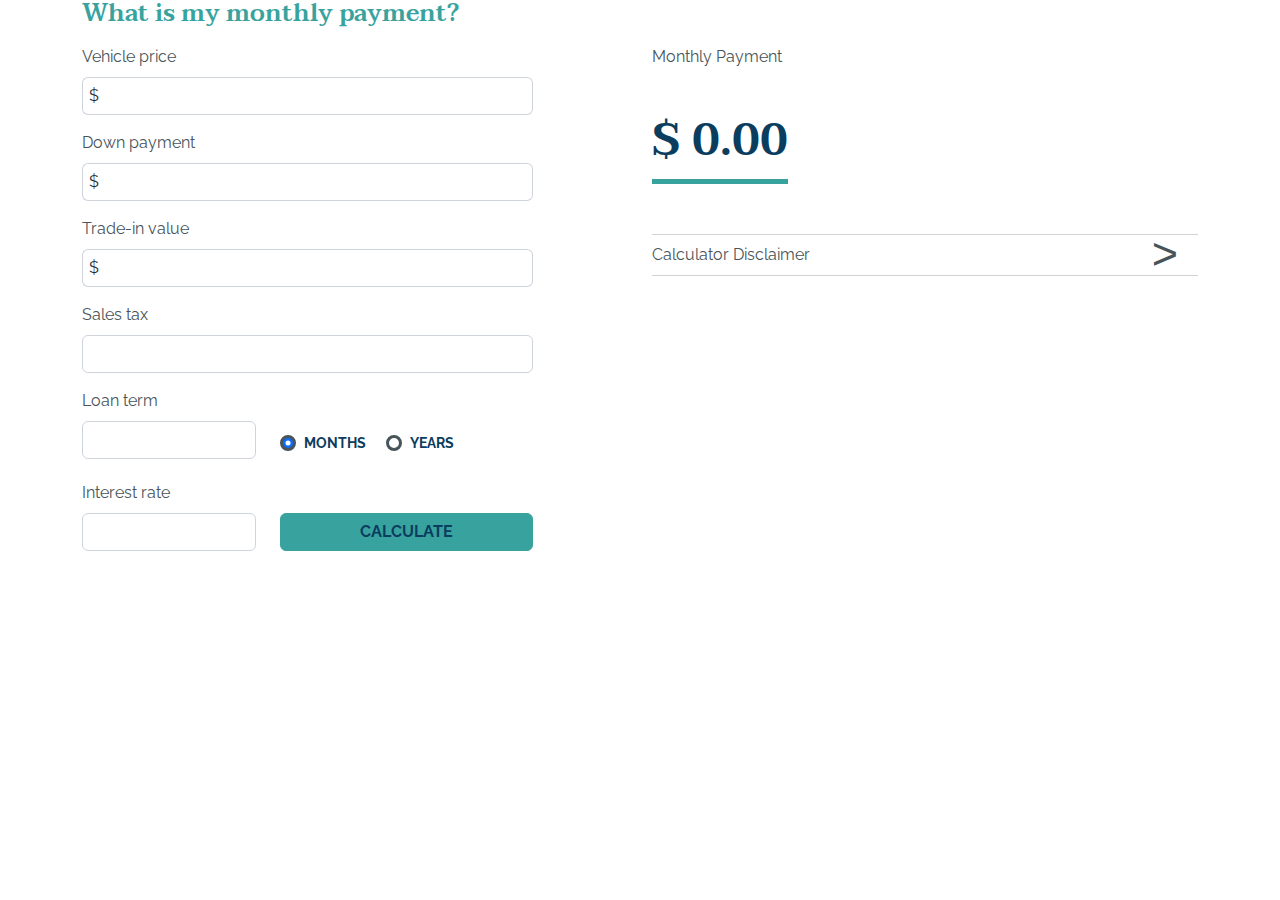
==== index.html @ 97af87e9 "Requested changes are applied" ====
<!doctype html>
<html lang="en">

<head>
    <meta charset="utf-8">
    <meta name="viewport" content="width=device-width, initial-scale=1">

    <title>Car Loan Calculator</title>

    <link rel="preconnect" href="https://fonts.googleapis.com">
    <link rel="preconnect" href="https://fonts.gstatic.com" crossorigin>
    <link href="https://fonts.googleapis.com/css2?family=Raleway:wght@300;400;700&display=swap" rel="stylesheet">
    <link href="https://fonts.googleapis.com/css2?family=Taviraj:wght@500;600&display=swap" rel="stylesheet">

    <link href="https://cdn.jsdelivr.net/npm/bootstrap@5.1.3/dist/css/bootstrap.min.css" rel="stylesheet" />
    <link href="/assets/css/car-loan-calculator.css" rel="stylesheet" />
</head>

<body>
    <div class="container">
        <div class="row" id="cal-car-loan">
            <div class="col-sm-12 mb-2">
                <h2>What is my monthly payment?</h2>
            </div>
            <div class="col-sm-5">
                <div class="row mb-3">
                    <div class="col-sm-12">
                        <label for="cal-vehicle-price" class="form-label">Vehicle price</label>
                        <div class="input-group">
                            <span class="input-group-text">$</span>
                            <input type="text" class="form-control form-prefix-dollar" id="cal-vehicle-price"
                                name="cal-vehicle-price" placeholder="" required />
                        </div>
                    </div>
                </div>
                <div class="row mb-3">
                    <div class="col-sm-12">
                        <label for="cal-down-payment" class="form-label">Down payment</label>
                        <div class="input-group">
                            <span class="input-group-text">$</span>
                            <input type="text" class="form-control" id="cal-down-payment" name="cal-down-payment"
                                placeholder="" required />
                        </div>
                    </div>
                </div>
                <div class="row mb-3">
                    <div class="col-sm-12">
                        <label for="cal-trade-in-value" class="form-label">Trade-in value</label>
                        <div class="input-group">
                            <span class="input-group-text">$</span>
                            <input type="text" class="form-control" id="cal-trade-in-value" name="cal-trade-in-value"
                                placeholder="" required />
                        </div>
                    </div>
                </div>
                <div class="row mb-3">
                    <div class="col-sm-12">
                        <label for="cal-sales-tax" class="form-label">Sales tax</label>
                        <input type="text" class="form-control" id="cal-sales-tax" name="cal-sales-tax" placeholder=""
                            required />
                    </div>
                </div>
                <div class="row mb-3">
                    <div class="col-md-5">
                        <label for="cal-loan-term-value" class="form-label">Loan term</label>
                        <legend class="visually-hidden">Loan term period</legend>
                        <input type="text" class="form-control" id="cal-loan-term-value" name="cal-loan-term-value"
                            placeholder="" required />
                    </div>
                    <div class="col-md-7">
                        <fieldset class="form-check-fieldset">
                            <div class="form-check form-check-inline">
                                <input class="form-check-input" type="radio" name="cal-loan-term-period"
                                    id="cal-loan-term-period-month" value="month" checked />
                                <label class="form-check-label" for="cal-loan-term-period-month">Months</label>
                            </div>
                            <div class="form-check form-check-inline">
                                <input class="form-check-input" type="radio" name="cal-loan-term-period"
                                    id="cal-loan-term-period-year" value="year" />
                                <label class="form-check-label" for="cal-loan-term-period-year">Years</label>
                            </div>
                        </fieldset>
                    </div>
                </div>
                <div class="row mb-3">
                    <div class="col-md-5">
                        <label for="cal-interest-rate" class="form-label">Interest rate</label>
                        <input class="form-control" type="text" name="cal-interest-rate" id="cal-interest-rate"
                            placeholder="" required />
                    </div>
                    <div class="col-md-7 d-grid">
                        <button class="btn btn-loan-calculate" id="cal-calculate-submit"
                            type="button">Calculate</button>
                    </div>
                </div>
            </div>
            <div class="col-sm-6  offset-sm-1">
                <div class="row">
                    <div class="col-sm-12">
                        <label class="form-label">Monthly Payment</label>
                        <div class="cal-monthly-payment">
                            <span id="cal-monthly-payment-sign">$&nbsp;</span><span
                                id="cal-monthly-payment-value">0.00</span>
                        </div>
                    </div>
                </div>
                <div class="row">
                    <div class="col-sm-12">
                        <div class="cal-disclaimer-accordion">
                            <div class="cal-accordion-heading" id="cal-accordion-heading">
                                Calculator Disclaimer
                            </div>
                            <div class="cal-accordion-body" id="cal-accordion-body">
                                <p>
                                    <span class="highlight-text">I borrowed this copy.</span> This loan calculator will
                                    help you determine the monthly payments on a loan. Simply enter the loan amount,
                                    term and interest rate in the fields below and click calculate. This calculator can
                                    be used for auto loan types.
                                </p>
                            </div>
                        </div>
                    </div>
                </div>
            </div>
        </div>
    </div>
    <script src="https://cdn.jsdelivr.net/npm/bootstrap@5.1.3/dist/js/bootstrap.bundle.min.js"></script>
    <script src="assets/js/car-loan-calculator.js"></script>
</body>

</html>
---- assets/css/car-loan-calculator.css ----
:root {
    --color--blue: #0B3D5E;
    --color--teal: #38A39E;
    --color--tan: #EAE7DC;
    --color--blue-lt: #CBD6DB;
    --color--teal-lt: #DBE8E2;
    --color--text: #48545A;
    --font--main: 'Raleway', sans-serif;
    --font--alt: 'Taviraj', serif;
    --text-size--s: .875rem; /* 14px */
    --text-size--m: 1rem; /* 16px */
    --text-size--l: 1.16625rem; /* 18.66px, for large text under WCAG when bold */
    --text-size--xl: 1.3125rem; /* 21px */
    --text-size--h1: 2.8125rem; /* 45px */
    --text-size--h2: 2.1875rem; /* 35px */
    --text-size--h3: 1.5rem; /* 24px */
    --transition--short: .25s;
    --transition--med: .6s;
    --transition--long: .75s;
}

#cal-car-loan {
    font-family: var(--font--main);
    font-weight: 400;
}

#cal-car-loan h2 {
    font-family: var(--font--alt);
    color: var(--color--teal);
    font-size: var(--text-size--h3);
    font-weight: 600;
}

#cal-car-loan input {
    font-family: var(--font--main);
    border: 3px solid var(--color--text);
    color: var(--color--blue);
    font-weight: 700;
}

#cal-car-loan .form-label {
    font-family: var(--font--main);
    color: var(--color--text);
    font-weight: 400;
}

#cal-car-loan .form-check-label {
    font-family: var(--font--main);
    color: var(--color--blue);
    text-transform: uppercase;
    font-size: var(--text-size--s);
    font-weight: 700;
}

#cal-car-loan .form-check-inline {
    margin-top: .625rem;
    margin-bottom: .625rem;
}

#cal-car-loan .input-group .input-group-text {
    padding: 0.375rem;
    background-color: #fff;
    border-top: 1px solid #ced4da;
    border-right: none;
    border-bottom: 1px solid #ced4da;
    border-left: 1px solid #ced4da;
}

#cal-car-loan .form-control {
    border-top: 1px solid #ced4da;
    border-right: 1px solid #ced4da;
    border-bottom: 1px solid #ced4da;
    border-left: 1px solid #ced4da;
}

#cal-car-loan .input-group .form-control {
    border-top: 1px solid #ced4da;
    border-right: 1px solid #ced4da;
    border-bottom: 1px solid #ced4da;
    border-left: none;
}

#cal-car-loan .form-check-fieldset {
    margin-top: 2rem;
}

#cal-car-loan .btn-loan-calculate {
    color: var(--color--blue);
    background-color: var(--color--teal);
    border-color: var(--color--teal);
    text-transform: uppercase;
    font-weight: 700;
    margin-top: 2rem;
}

#cal-car-loan .cal-monthly-payment {
    margin-top: 1.875rem;
    margin-bottom: 3.75rem;
    font-family: var(--font--alt);
    font-size: var(--text-size--h1);
    font-weight: 600;
    color: var(--color--blue);
}

#cal-car-loan .cal-monthly-payment #cal-monthly-payment-sign {
    border-bottom: 5px solid var(--color--teal);
}

#cal-car-loan .cal-monthly-payment #cal-monthly-payment-value {
    border-bottom: 5px solid var(--color--teal);
}

#cal-car-loan .cal-disclaimer-accordion {
    border-top: 1px solid #d3d3d3;
    border-bottom: 1px solid #d3d3d3;
    color: var(--color--text);
    position: relative;
}

#cal-car-loan .cal-disclaimer-accordion .cal-accordion-heading {
    padding: .5rem 0;
    cursor: pointer;
    display: block;
}

#cal-car-loan .cal-disclaimer-accordion .cal-accordion-heading::after {
    content: '\02C3';
    position: absolute;
    right: 20px;
    font-size: var(--text-size--h1);
    line-height: 0.5;
    font-weight: 300;
}

#cal-car-loan .cal-disclaimer-accordion .cal-accordion-heading.active::after {
    content: '\02C5';
}

#cal-car-loan .cal-disclaimer-accordion .cal-accordion-body {
    padding: 0;
    max-height: 0;
    overflow: hidden;
    transition: max-height 0.2s ease-out;
}

#cal-car-loan .cal-disclaimer-accordion p {
    margin: 0;
}

#cal-car-loan .highlight-text {
    color: #ff1493;
}

@media (max-width: 576px) {
    #cal-car-loan .btn-loan-calculate {
        margin-top: 0.5rem;
    }
    
    #cal-car-loan .form-check-fieldset {
        margin-top: 0.5rem;
    }
}
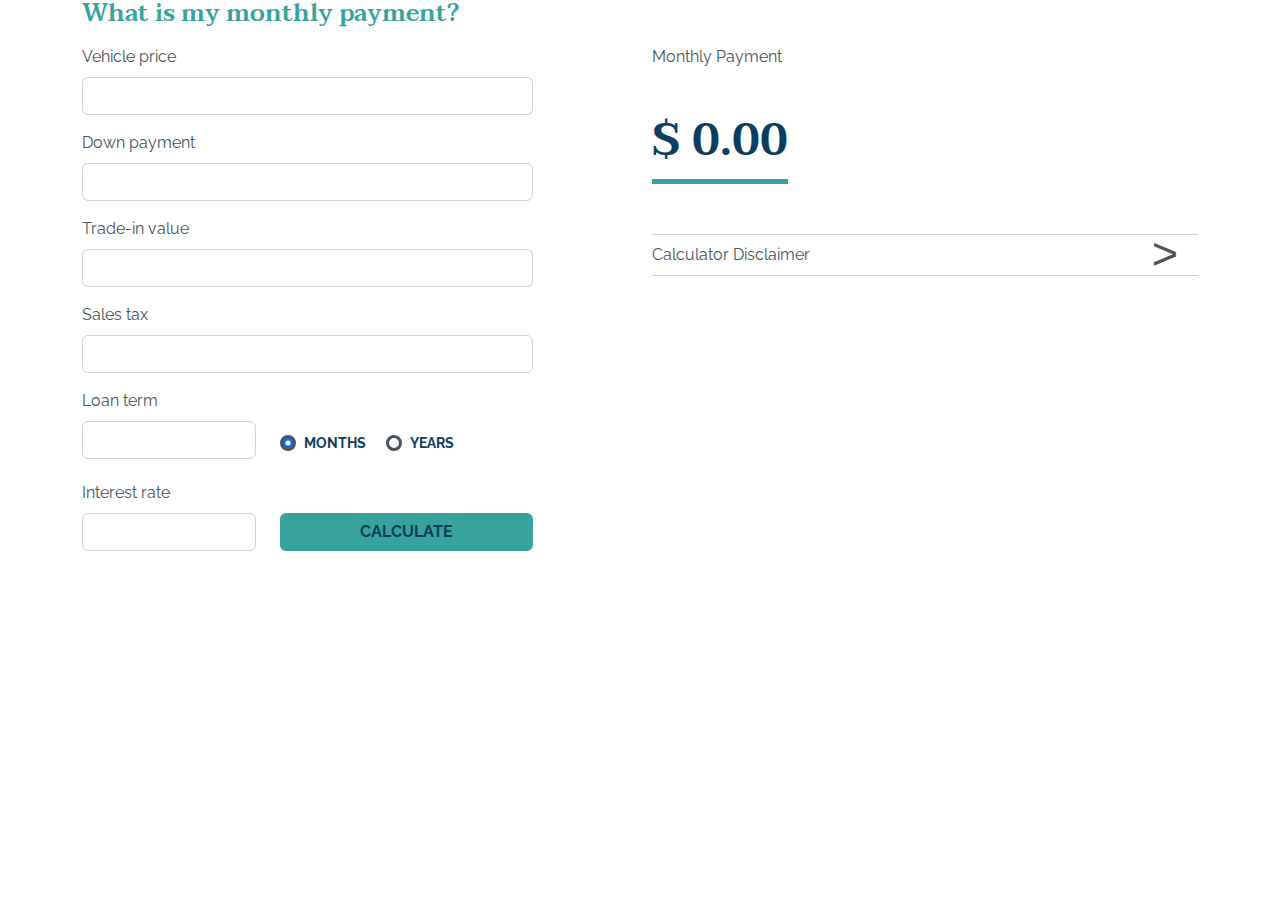
==== commit 18be1866: "Small Fixes to calculator functionality" ====
--- a/index.html
+++ b/index.html
@@ -27,9 +27,9 @@
                     <div class="col-sm-12">
                         <label for="cal-vehicle-price" class="form-label">Vehicle price</label>
                         <div class="input-group">
-                            <span class="input-group-text">$</span>
+                            <span class="input-group-text" id="prefix-vehicle-price">&nbsp;</span>
                             <input type="text" class="form-control form-prefix-dollar" id="cal-vehicle-price"
-                                name="cal-vehicle-price" placeholder="" required />
+                                name="cal-vehicle-price" placeholder="" required data-prefix="prefix-vehicle-price" />
                         </div>
                     </div>
                 </div>
@@ -37,9 +37,9 @@
                     <div class="col-sm-12">
                         <label for="cal-down-payment" class="form-label">Down payment</label>
                         <div class="input-group">
-                            <span class="input-group-text">$</span>
+                            <span class="input-group-text" id="prefix-down-payment">&nbsp;</span>
                             <input type="text" class="form-control" id="cal-down-payment" name="cal-down-payment"
-                                placeholder="" required />
+                                placeholder="" required data-prefix="prefix-down-payment" />
                         </div>
                     </div>
                 </div>
@@ -47,9 +47,9 @@
                     <div class="col-sm-12">
                         <label for="cal-trade-in-value" class="form-label">Trade-in value</label>
                         <div class="input-group">
-                            <span class="input-group-text">$</span>
+                            <span class="input-group-text" id="prefix-trade-in-value">&nbsp;</span>
                             <input type="text" class="form-control" id="cal-trade-in-value" name="cal-trade-in-value"
-                                placeholder="" required />
+                                placeholder="" required data-prefix="prefix-trade-in-value" />
                         </div>
                     </div>
                 </div>
@@ -69,6 +69,7 @@
                     </div>
                     <div class="col-md-7">
                         <fieldset class="form-check-fieldset">
+                            <legend class="visually-hidden">Loan term period</legend>
                             <div class="form-check form-check-inline">
                                 <input class="form-check-input" type="radio" name="cal-loan-term-period"
                                     id="cal-loan-term-period-month" value="month" checked />
@@ -125,6 +126,7 @@
         </div>
     </div>
     <script src="https://cdn.jsdelivr.net/npm/bootstrap@5.1.3/dist/js/bootstrap.bundle.min.js"></script>
+    <script src="assets/js/calculator-utilities.js"></script>
     <script src="assets/js/car-loan-calculator.js"></script>
 </body>
 
--- a/assets/css/car-loan-calculator.css
+++ b/assets/css/car-loan-calculator.css
@@ -1,3 +1,4 @@
+
 :root {
     --color--blue: #0B3D5E;
     --color--teal: #38A39E;
@@ -64,6 +65,7 @@
     border-right: none;
     border-bottom: 1px solid #ced4da;
     border-left: 1px solid #ced4da;
+    width: 25px;
 }
 
 #cal-car-loan .form-control {
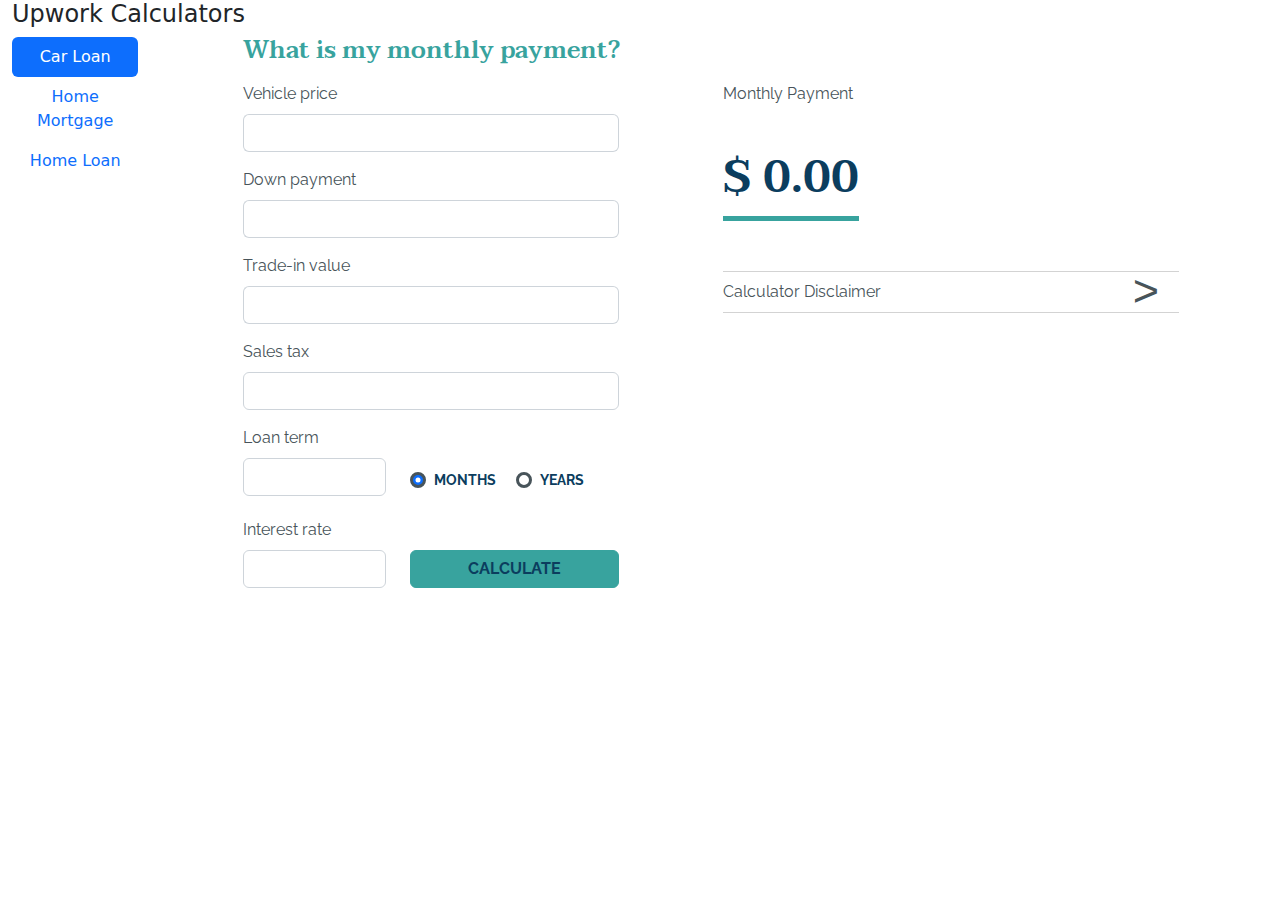
==== commit a8621f8f: "Created a Index Page for multiple calculator" ====
--- a/index.html
+++ b/index.html
@@ -5,7 +5,7 @@
     <meta charset="utf-8">
     <meta name="viewport" content="width=device-width, initial-scale=1">
 
-    <title>Car Loan Calculator</title>
+    <title>Upwork Calculator</title>
 
     <link rel="preconnect" href="https://fonts.googleapis.com">
     <link rel="preconnect" href="https://fonts.gstatic.com" crossorigin>
@@ -13,121 +13,37 @@
     <link href="https://fonts.googleapis.com/css2?family=Taviraj:wght@500;600&display=swap" rel="stylesheet">
 
     <link href="https://cdn.jsdelivr.net/npm/bootstrap@5.1.3/dist/css/bootstrap.min.css" rel="stylesheet" />
-    <link href="/assets/css/car-loan-calculator.css" rel="stylesheet" />
 </head>
 
 <body>
-    <div class="container">
-        <div class="row" id="cal-car-loan">
-            <div class="col-sm-12 mb-2">
-                <h2>What is my monthly payment?</h2>
+    <div class="container-fluid">
+        <h4>Upwork Calculators</h4>
+        <div class="d-flex align-items-start">
+            <div class="nav flex-column nav-pills me-3" id="v-pills-tab" role="tablist" aria-orientation="vertical">
+                <button class="nav-link active" id="calc-tab-car-loan" data-bs-toggle="pill"
+                    data-bs-target="#calc-content-car-loan" type="button" role="tab" aria-controls="calc-content-car-loan"
+                    aria-selected="true">Car Loan</button>
+                <button class="nav-link" id="calc-tab-home-mortgage" data-bs-toggle="pill"
+                    data-bs-target="#calc-content-home-mortgage" type="button" role="tab" aria-controls="calc-content-home-mortgage"
+                    aria-selected="false">Home Mortgage</button>
+                <button class="nav-link" id="calc-tab-home-loan" data-bs-toggle="pill"
+                    data-bs-target="#calc-content-home-loan" type="button" role="tab" aria-controls="calc-content-home-loan"
+                    aria-selected="false">Home Loan</button>
             </div>
-            <div class="col-sm-5">
-                <div class="row mb-3">
-                    <div class="col-sm-12">
-                        <label for="cal-vehicle-price" class="form-label">Vehicle price</label>
-                        <div class="input-group">
-                            <span class="input-group-text" id="prefix-vehicle-price">&nbsp;</span>
-                            <input type="text" class="form-control form-prefix-dollar" id="cal-vehicle-price"
-                                name="cal-vehicle-price" placeholder="" required data-prefix="prefix-vehicle-price" />
-                        </div>
-                    </div>
+            <div class="tab-content" id="v-pills-tabContent">
+                <div class="tab-pane fade active show" id="calc-content-car-loan" role="tabpanel" aria-labelledby="calc-tab-car-loan" style="width: 87vw; height: 90vh;">
+                    <iframe src="car-loan.html" style="width: 100%; height:100%;"></iframe>
                 </div>
-                <div class="row mb-3">
-                    <div class="col-sm-12">
-                        <label for="cal-down-payment" class="form-label">Down payment</label>
-                        <div class="input-group">
-                            <span class="input-group-text" id="prefix-down-payment">&nbsp;</span>
-                            <input type="text" class="form-control" id="cal-down-payment" name="cal-down-payment"
-                                placeholder="" required data-prefix="prefix-down-payment" />
-                        </div>
-                    </div>
+                <div class="tab-pane fade" id="calc-content-home-mortgage" role="tabpanel" aria-labelledby="calc-tab-home-mortgage" style="width: 87vw; height: 90vh;">
+                    <iframe src="home-mortgage.html" style="width: 100%; height:100%;"></iframe>
                 </div>
-                <div class="row mb-3">
-                    <div class="col-sm-12">
-                        <label for="cal-trade-in-value" class="form-label">Trade-in value</label>
-                        <div class="input-group">
-                            <span class="input-group-text" id="prefix-trade-in-value">&nbsp;</span>
-                            <input type="text" class="form-control" id="cal-trade-in-value" name="cal-trade-in-value"
-                                placeholder="" required data-prefix="prefix-trade-in-value" />
-                        </div>
-                    </div>
-                </div>
-                <div class="row mb-3">
-                    <div class="col-sm-12">
-                        <label for="cal-sales-tax" class="form-label">Sales tax</label>
-                        <input type="text" class="form-control" id="cal-sales-tax" name="cal-sales-tax" placeholder=""
-                            required />
-                    </div>
-                </div>
-                <div class="row mb-3">
-                    <div class="col-md-5">
-                        <label for="cal-loan-term-value" class="form-label">Loan term</label>
-                        <legend class="visually-hidden">Loan term period</legend>
-                        <input type="text" class="form-control" id="cal-loan-term-value" name="cal-loan-term-value"
-                            placeholder="" required />
-                    </div>
-                    <div class="col-md-7">
-                        <fieldset class="form-check-fieldset">
-                            <legend class="visually-hidden">Loan term period</legend>
-                            <div class="form-check form-check-inline">
-                                <input class="form-check-input" type="radio" name="cal-loan-term-period"
-                                    id="cal-loan-term-period-month" value="month" checked />
-                                <label class="form-check-label" for="cal-loan-term-period-month">Months</label>
-                            </div>
-                            <div class="form-check form-check-inline">
-                                <input class="form-check-input" type="radio" name="cal-loan-term-period"
-                                    id="cal-loan-term-period-year" value="year" />
-                                <label class="form-check-label" for="cal-loan-term-period-year">Years</label>
-                            </div>
-                        </fieldset>
-                    </div>
-                </div>
-                <div class="row mb-3">
-                    <div class="col-md-5">
-                        <label for="cal-interest-rate" class="form-label">Interest rate</label>
-                        <input class="form-control" type="text" name="cal-interest-rate" id="cal-interest-rate"
-                            placeholder="" required />
-                    </div>
-                    <div class="col-md-7 d-grid">
-                        <button class="btn btn-loan-calculate" id="cal-calculate-submit"
-                            type="button">Calculate</button>
-                    </div>
-                </div>
-            </div>
-            <div class="col-sm-6  offset-sm-1">
-                <div class="row">
-                    <div class="col-sm-12">
-                        <label class="form-label">Monthly Payment</label>
-                        <div class="cal-monthly-payment">
-                            <span id="cal-monthly-payment-sign">$&nbsp;</span><span
-                                id="cal-monthly-payment-value">0.00</span>
-                        </div>
-                    </div>
-                </div>
-                <div class="row">
-                    <div class="col-sm-12">
-                        <div class="cal-disclaimer-accordion">
-                            <div class="cal-accordion-heading" id="cal-accordion-heading">
-                                Calculator Disclaimer
-                            </div>
-                            <div class="cal-accordion-body" id="cal-accordion-body">
-                                <p>
-                                    <span class="highlight-text">I borrowed this copy.</span> This loan calculator will
-                                    help you determine the monthly payments on a loan. Simply enter the loan amount,
-                                    term and interest rate in the fields below and click calculate. This calculator can
-                                    be used for auto loan types.
-                                </p>
-                            </div>
-                        </div>
-                    </div>
+                <div class="tab-pane fade" id="calc-content-home-loan" role="tabpanel" aria-labelledby="calc-tab-home-loan" style="width: 87vw; height: 90vh;">
+                    <iframe src="home-loan.html" style="width: 100%; height:100%;"></iframe>
                 </div>
             </div>
         </div>
     </div>
     <script src="https://cdn.jsdelivr.net/npm/bootstrap@5.1.3/dist/js/bootstrap.bundle.min.js"></script>
-    <script src="assets/js/calculator-utilities.js"></script>
-    <script src="assets/js/car-loan-calculator.js"></script>
 </body>
 
 </html>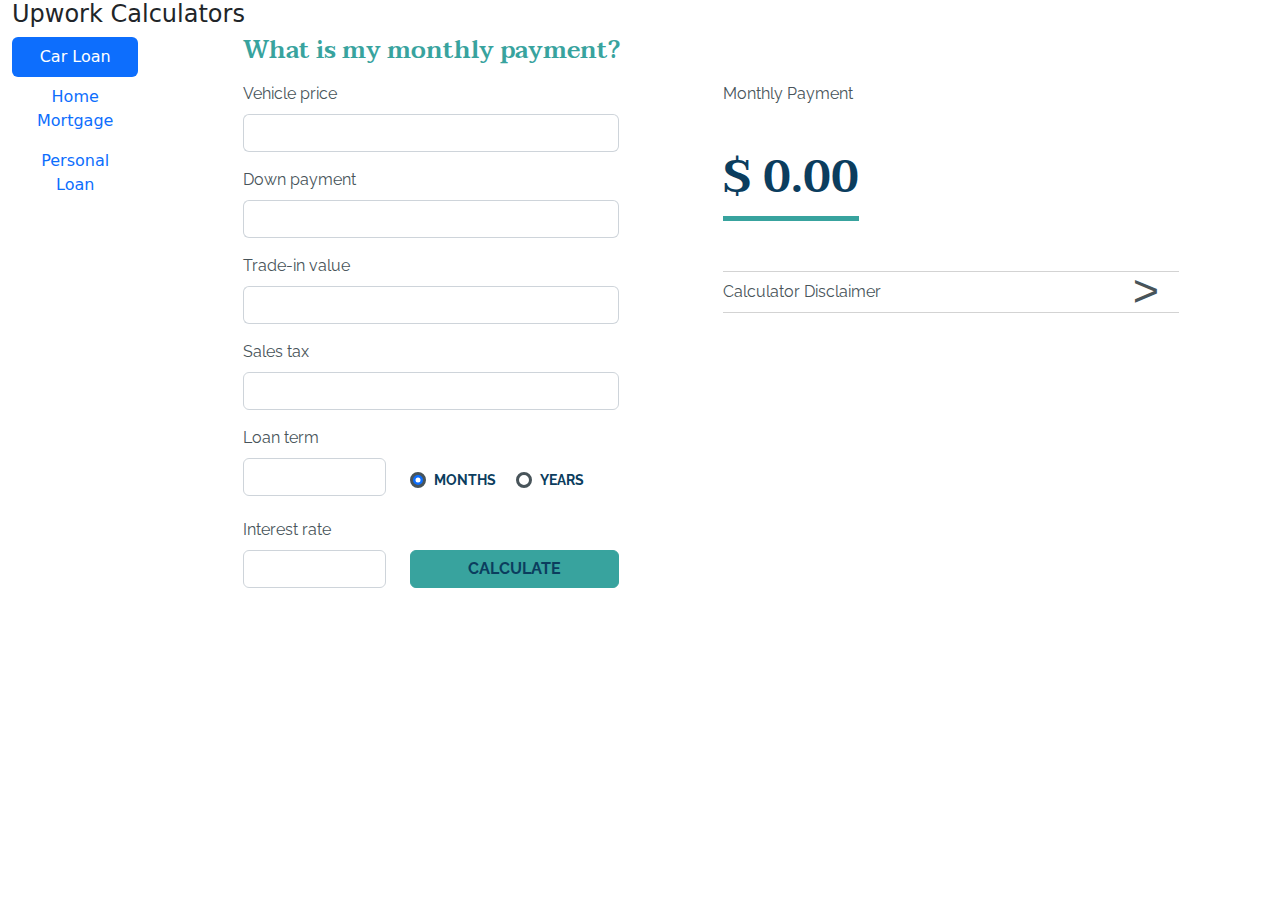
==== commit d8f24e0f: "Third Calculator" ====
--- a/index.html
+++ b/index.html
@@ -26,9 +26,9 @@
                 <button class="nav-link" id="calc-tab-home-mortgage" data-bs-toggle="pill"
                     data-bs-target="#calc-content-home-mortgage" type="button" role="tab" aria-controls="calc-content-home-mortgage"
                     aria-selected="false">Home Mortgage</button>
-                <button class="nav-link" id="calc-tab-home-loan" data-bs-toggle="pill"
-                    data-bs-target="#calc-content-home-loan" type="button" role="tab" aria-controls="calc-content-home-loan"
-                    aria-selected="false">Home Loan</button>
+                <button class="nav-link" id="calc-tab-personal-loan" data-bs-toggle="pill"
+                    data-bs-target="#calc-content-personal-loan" type="button" role="tab" aria-controls="calc-content-personal-loan"
+                    aria-selected="false">Personal Loan</button>
             </div>
             <div class="tab-content" id="v-pills-tabContent">
                 <div class="tab-pane fade active show" id="calc-content-car-loan" role="tabpanel" aria-labelledby="calc-tab-car-loan" style="width: 87vw; height: 90vh;">
@@ -37,8 +37,8 @@
                 <div class="tab-pane fade" id="calc-content-home-mortgage" role="tabpanel" aria-labelledby="calc-tab-home-mortgage" style="width: 87vw; height: 90vh;">
                     <iframe src="home-mortgage.html" style="width: 100%; height:100%;"></iframe>
                 </div>
-                <div class="tab-pane fade" id="calc-content-home-loan" role="tabpanel" aria-labelledby="calc-tab-home-loan" style="width: 87vw; height: 90vh;">
-                    <iframe src="home-loan.html" style="width: 100%; height:100%;"></iframe>
+                <div class="tab-pane fade" id="calc-content-personal-loan" role="tabpanel" aria-labelledby="calc-tab-personal-loan" style="width: 87vw; height: 90vh;">
+                    <iframe src="personal-loan.html" style="width: 100%; height:100%;"></iframe>
                 </div>
             </div>
         </div>
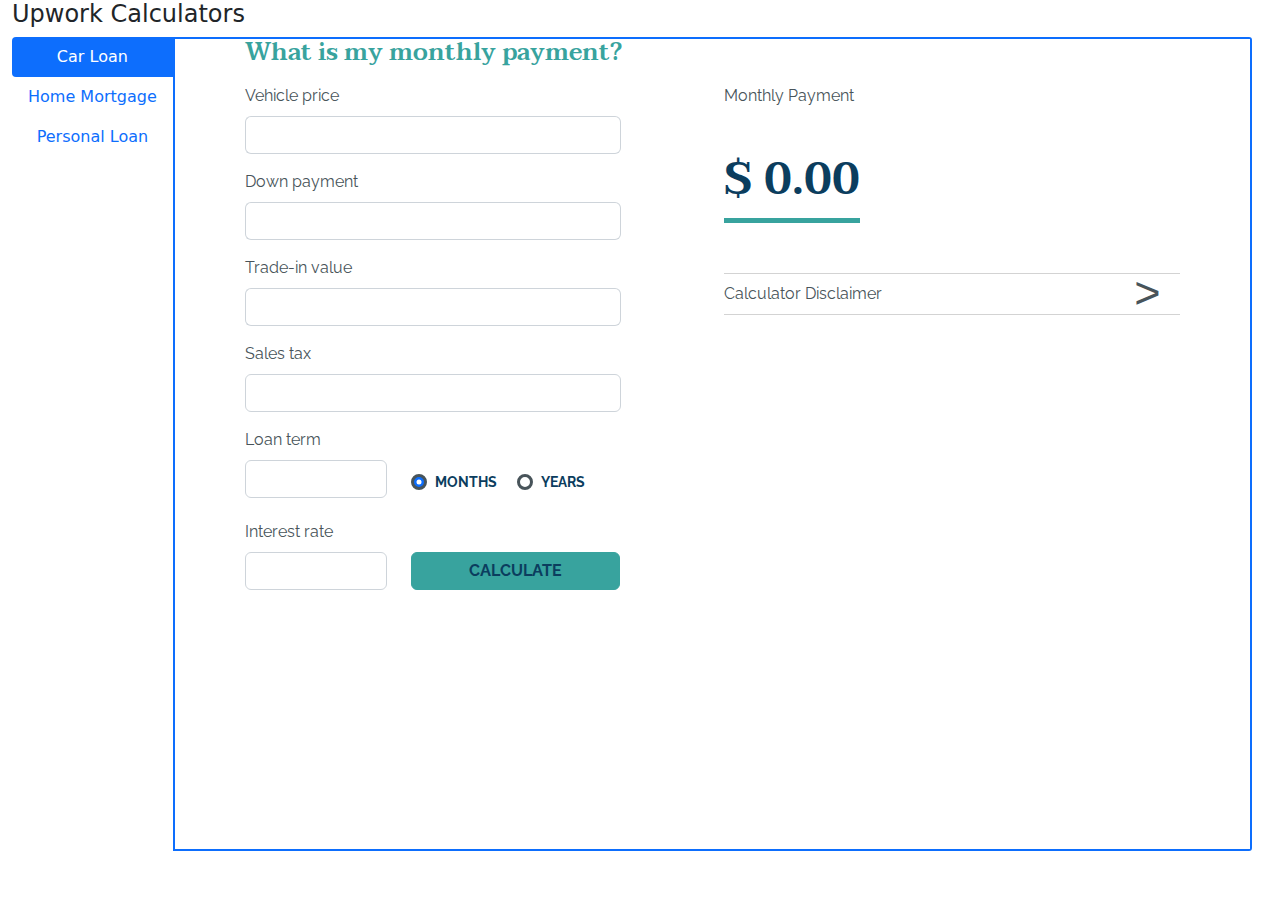
==== commit cb98fade: "Small cosmetic change" ====
--- a/index.html
+++ b/index.html
@@ -19,25 +19,25 @@
     <div class="container-fluid">
         <h4>Upwork Calculators</h4>
         <div class="d-flex align-items-start">
-            <div class="nav flex-column nav-pills me-3" id="v-pills-tab" role="tablist" aria-orientation="vertical">
+            <div class="nav flex-column nav-pills" id="v-pills-tab" role="tablist" aria-orientation="vertical">
                 <button class="nav-link active" id="calc-tab-car-loan" data-bs-toggle="pill"
                     data-bs-target="#calc-content-car-loan" type="button" role="tab" aria-controls="calc-content-car-loan"
-                    aria-selected="true">Car Loan</button>
+                    aria-selected="true" style="border-radius: 0.25rem 0rem 0rem 0.25rem;">Car Loan</button>
                 <button class="nav-link" id="calc-tab-home-mortgage" data-bs-toggle="pill"
                     data-bs-target="#calc-content-home-mortgage" type="button" role="tab" aria-controls="calc-content-home-mortgage"
-                    aria-selected="false">Home Mortgage</button>
+                    aria-selected="false" style="border-radius: 0.25rem 0rem 0rem 0.25rem;">Home Mortgage</button>
                 <button class="nav-link" id="calc-tab-personal-loan" data-bs-toggle="pill"
                     data-bs-target="#calc-content-personal-loan" type="button" role="tab" aria-controls="calc-content-personal-loan"
-                    aria-selected="false">Personal Loan</button>
+                    aria-selected="false" style="border-radius: 0.25rem 0rem 0rem 0.25rem;">Personal Loan</button>
             </div>
-            <div class="tab-content" id="v-pills-tabContent">
-                <div class="tab-pane fade active show" id="calc-content-car-loan" role="tabpanel" aria-labelledby="calc-tab-car-loan" style="width: 87vw; height: 90vh;">
+            <div class="tab-content" id="v-pills-tabContent" style="border: 2px solid #0d6efd; border-radius: 0px 3px 3px 0px;">
+                <div class="tab-pane fade active show" id="calc-content-car-loan" role="tabpanel" aria-labelledby="calc-tab-car-loan" style="width: 84vw; height: 90vh;">
                     <iframe src="car-loan.html" style="width: 100%; height:100%;"></iframe>
                 </div>
-                <div class="tab-pane fade" id="calc-content-home-mortgage" role="tabpanel" aria-labelledby="calc-tab-home-mortgage" style="width: 87vw; height: 90vh;">
+                <div class="tab-pane fade" id="calc-content-home-mortgage" role="tabpanel" aria-labelledby="calc-tab-home-mortgage" style="width: 84vw; height: 90vh;">
                     <iframe src="home-mortgage.html" style="width: 100%; height:100%;"></iframe>
                 </div>
-                <div class="tab-pane fade" id="calc-content-personal-loan" role="tabpanel" aria-labelledby="calc-tab-personal-loan" style="width: 87vw; height: 90vh;">
+                <div class="tab-pane fade" id="calc-content-personal-loan" role="tabpanel" aria-labelledby="calc-tab-personal-loan" style="width: 84vw; height: 90vh;">
                     <iframe src="personal-loan.html" style="width: 100%; height:100%;"></iframe>
                 </div>
             </div>
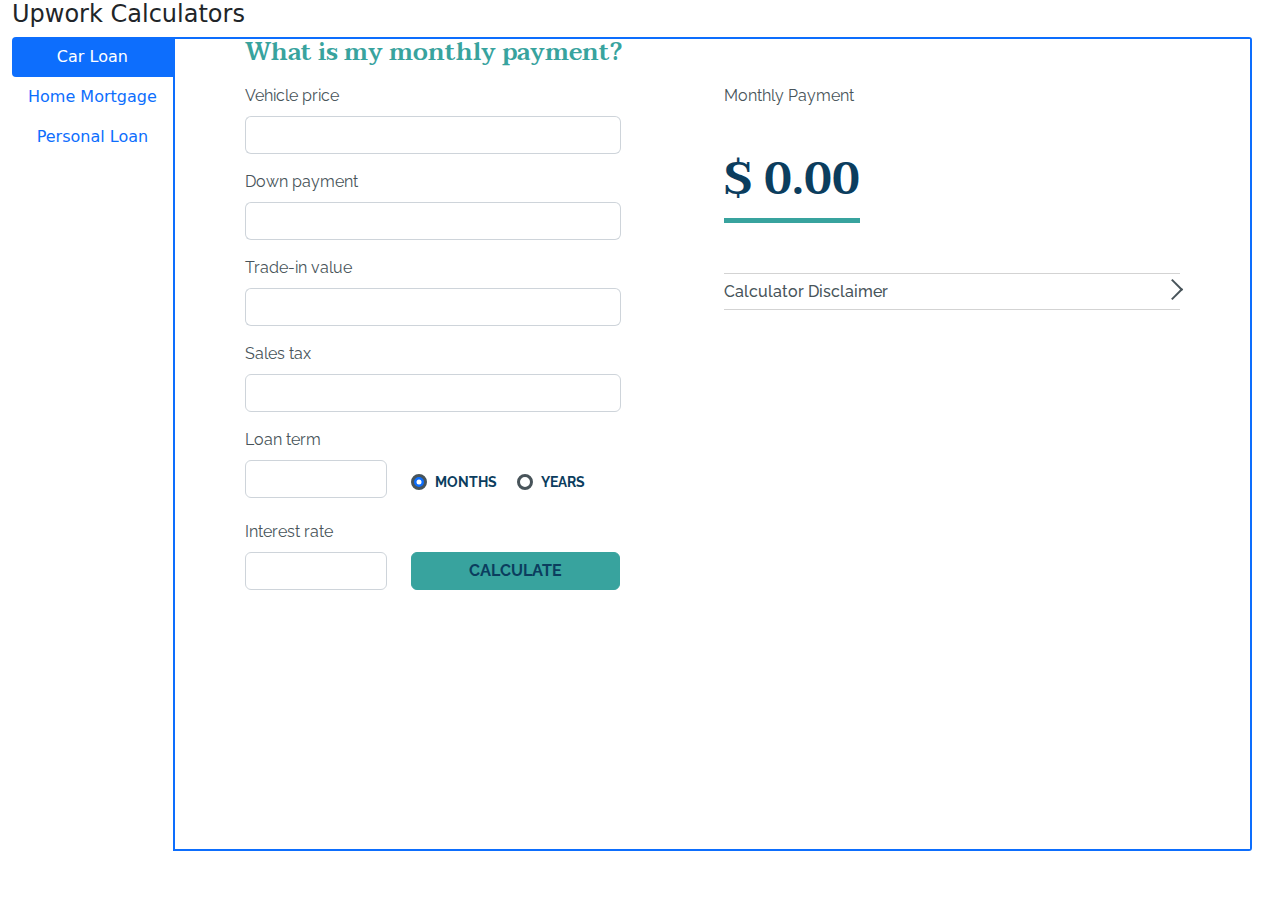
==== commit 147d3e0f: "Small changes" ====
--- a/index.html
+++ b/index.html
@@ -16,33 +16,42 @@
 </head>
 
 <body>
-    <div class="container-fluid">
-        <h4>Upwork Calculators</h4>
-        <div class="d-flex align-items-start">
-            <div class="nav flex-column nav-pills" id="v-pills-tab" role="tablist" aria-orientation="vertical">
-                <button class="nav-link active" id="calc-tab-car-loan" data-bs-toggle="pill"
-                    data-bs-target="#calc-content-car-loan" type="button" role="tab" aria-controls="calc-content-car-loan"
-                    aria-selected="true" style="border-radius: 0.25rem 0rem 0rem 0.25rem;">Car Loan</button>
-                <button class="nav-link" id="calc-tab-home-mortgage" data-bs-toggle="pill"
-                    data-bs-target="#calc-content-home-mortgage" type="button" role="tab" aria-controls="calc-content-home-mortgage"
-                    aria-selected="false" style="border-radius: 0.25rem 0rem 0rem 0.25rem;">Home Mortgage</button>
-                <button class="nav-link" id="calc-tab-personal-loan" data-bs-toggle="pill"
-                    data-bs-target="#calc-content-personal-loan" type="button" role="tab" aria-controls="calc-content-personal-loan"
-                    aria-selected="false" style="border-radius: 0.25rem 0rem 0rem 0.25rem;">Personal Loan</button>
-            </div>
-            <div class="tab-content" id="v-pills-tabContent" style="border: 2px solid #0d6efd; border-radius: 0px 3px 3px 0px;">
-                <div class="tab-pane fade active show" id="calc-content-car-loan" role="tabpanel" aria-labelledby="calc-tab-car-loan" style="width: 84vw; height: 90vh;">
-                    <iframe src="car-loan.html" style="width: 100%; height:100%;"></iframe>
+    <main>
+        <div class="container-fluid">
+            <h4>Upwork Calculators</h4>
+            <div class="d-flex align-items-start">
+                <div class="nav flex-column nav-pills" id="v-pills-tab" role="tablist" aria-orientation="vertical">
+                    <button class="nav-link active" id="calc-tab-car-loan" data-bs-toggle="pill"
+                        data-bs-target="#calc-content-car-loan" type="button" role="tab"
+                        aria-controls="calc-content-car-loan" aria-selected="true"
+                        style="border-radius: 0.25rem 0rem 0rem 0.25rem;">Car Loan</button>
+                    <button class="nav-link" id="calc-tab-home-mortgage" data-bs-toggle="pill"
+                        data-bs-target="#calc-content-home-mortgage" type="button" role="tab"
+                        aria-controls="calc-content-home-mortgage" aria-selected="false"
+                        style="border-radius: 0.25rem 0rem 0rem 0.25rem;">Home Mortgage</button>
+                    <button class="nav-link" id="calc-tab-personal-loan" data-bs-toggle="pill"
+                        data-bs-target="#calc-content-personal-loan" type="button" role="tab"
+                        aria-controls="calc-content-personal-loan" aria-selected="false"
+                        style="border-radius: 0.25rem 0rem 0rem 0.25rem;">Personal Loan</button>
                 </div>
-                <div class="tab-pane fade" id="calc-content-home-mortgage" role="tabpanel" aria-labelledby="calc-tab-home-mortgage" style="width: 84vw; height: 90vh;">
-                    <iframe src="home-mortgage.html" style="width: 100%; height:100%;"></iframe>
-                </div>
-                <div class="tab-pane fade" id="calc-content-personal-loan" role="tabpanel" aria-labelledby="calc-tab-personal-loan" style="width: 84vw; height: 90vh;">
-                    <iframe src="personal-loan.html" style="width: 100%; height:100%;"></iframe>
+                <div class="tab-content" id="v-pills-tabContent"
+                    style="border: 2px solid #0d6efd; border-radius: 0px 3px 3px 0px;">
+                    <div class="tab-pane fade active show" id="calc-content-car-loan" role="tabpanel"
+                        aria-labelledby="calc-tab-car-loan" style="width: 84vw; height: 90vh;">
+                        <iframe src="car-loan.html" style="width: 100%; height:100%;"></iframe>
+                    </div>
+                    <div class="tab-pane fade" id="calc-content-home-mortgage" role="tabpanel"
+                        aria-labelledby="calc-tab-home-mortgage" style="width: 84vw; height: 90vh;">
+                        <iframe src="home-mortgage.html" style="width: 100%; height:100%;"></iframe>
+                    </div>
+                    <div class="tab-pane fade" id="calc-content-personal-loan" role="tabpanel"
+                        aria-labelledby="calc-tab-personal-loan" style="width: 84vw; height: 90vh;">
+                        <iframe src="personal-loan.html" style="width: 100%; height:100%;"></iframe>
+                    </div>
                 </div>
             </div>
         </div>
-    </div>
+    </main>
     <script src="https://cdn.jsdelivr.net/npm/bootstrap@5.1.3/dist/js/bootstrap.bundle.min.js"></script>
 </body>
 
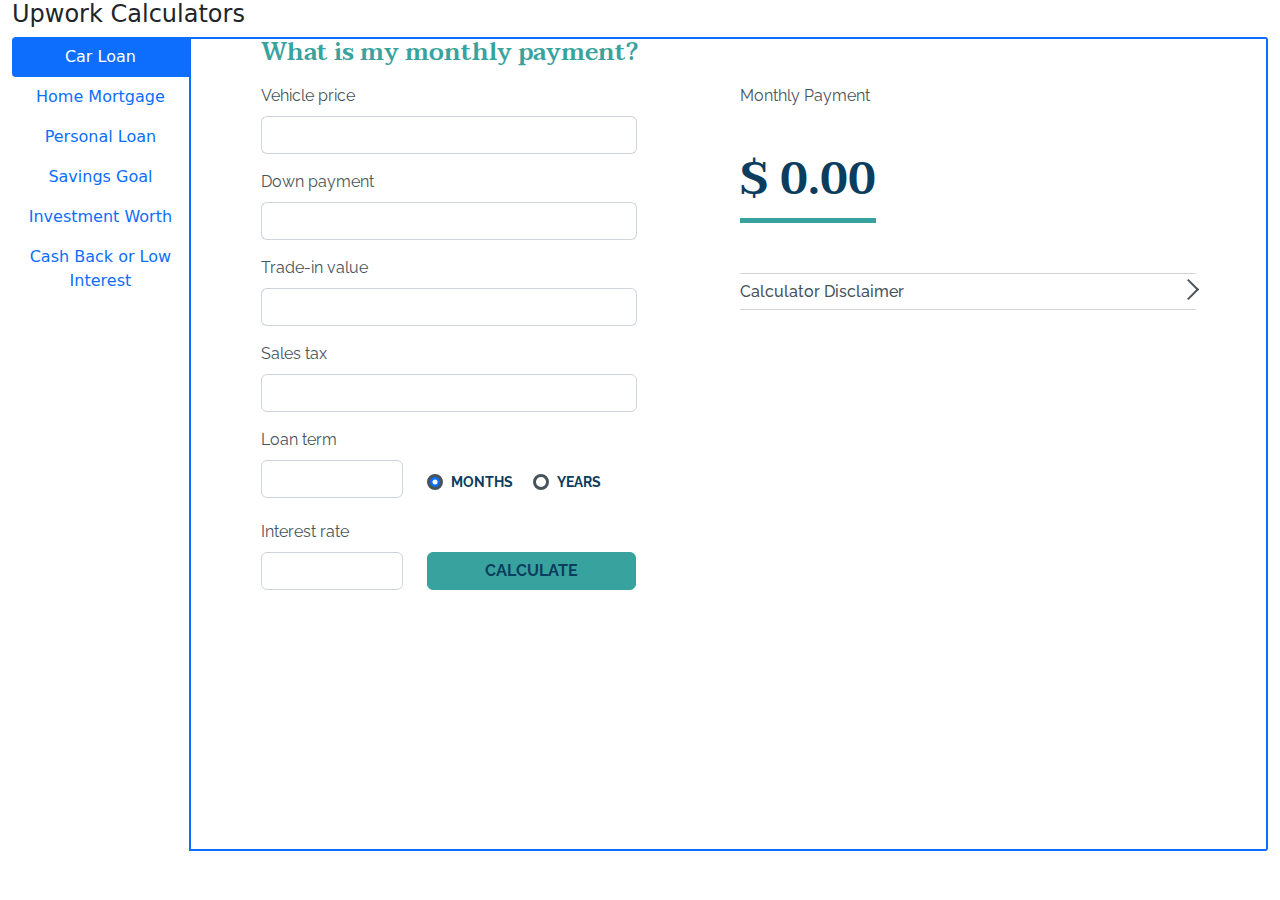
==== commit 286b6e7c: "Index Updated for 2nd Batch" ====
--- a/index.html
+++ b/index.html
@@ -33,6 +33,18 @@
                         data-bs-target="#calc-content-personal-loan" type="button" role="tab"
                         aria-controls="calc-content-personal-loan" aria-selected="false"
                         style="border-radius: 0.25rem 0rem 0rem 0.25rem;">Personal Loan</button>
+                    <button class="nav-link" id="calc-tab-savings-goal" data-bs-toggle="pill"
+                        data-bs-target="#calc-content-savings-goal" type="button" role="tab"
+                        aria-controls="calc-content-savings-goal" aria-selected="true"
+                        style="border-radius: 0.25rem 0rem 0rem 0.25rem;">Savings Goal</button>
+                    <button class="nav-link" id="calc-tab-investment-worth" data-bs-toggle="pill"
+                        data-bs-target="#calc-content-investment-worth" type="button" role="tab"
+                        aria-controls="calc-content-investment-worth" aria-selected="false"
+                        style="border-radius: 0.25rem 0rem 0rem 0.25rem;">Investment Worth</button>
+                    <button class="nav-link" id="calc-tab-cash-back-low-interest" data-bs-toggle="pill"
+                        data-bs-target="#calc-content-cash-back-low-interest" type="button" role="tab"
+                        aria-controls="calc-content-cash-back-low-interest" aria-selected="false"
+                        style="border-radius: 0.25rem 0rem 0rem 0.25rem;">Cash Back or Low Interest</button>
                 </div>
                 <div class="tab-content" id="v-pills-tabContent"
                     style="border: 2px solid #0d6efd; border-radius: 0px 3px 3px 0px;">
@@ -48,6 +60,18 @@
                         aria-labelledby="calc-tab-personal-loan" style="width: 84vw; height: 90vh;">
                         <iframe src="personal-loan.html" style="width: 100%; height:100%;"></iframe>
                     </div>
+                    <div class="tab-pane fade" id="calc-content-savings-goal" role="tabpanel"
+                        aria-labelledby="calc-tab-savings-goal" style="width: 84vw; height: 90vh;">
+                        <iframe src="savings-goal.html" style="width: 100%; height:100%;"></iframe>
+                    </div>
+                    <div class="tab-pane fade" id="calc-content-investment-worth" role="tabpanel"
+                        aria-labelledby="calc-tab-investment-worth" style="width: 84vw; height: 90vh;">
+                        <iframe src="investment-worth.html" style="width: 100%; height:100%;"></iframe>
+                    </div>
+                    <div class="tab-pane fade" id="calc-content-cash-back-low-interest" role="tabpanel"
+                        aria-labelledby="calc-tab-cash-back-low-interest" style="width: 84vw; height: 90vh;">
+                        <iframe src="cash-back-low-interest.html" style="width: 100%; height:100%;"></iframe>
+                    </div>
                 </div>
             </div>
         </div>
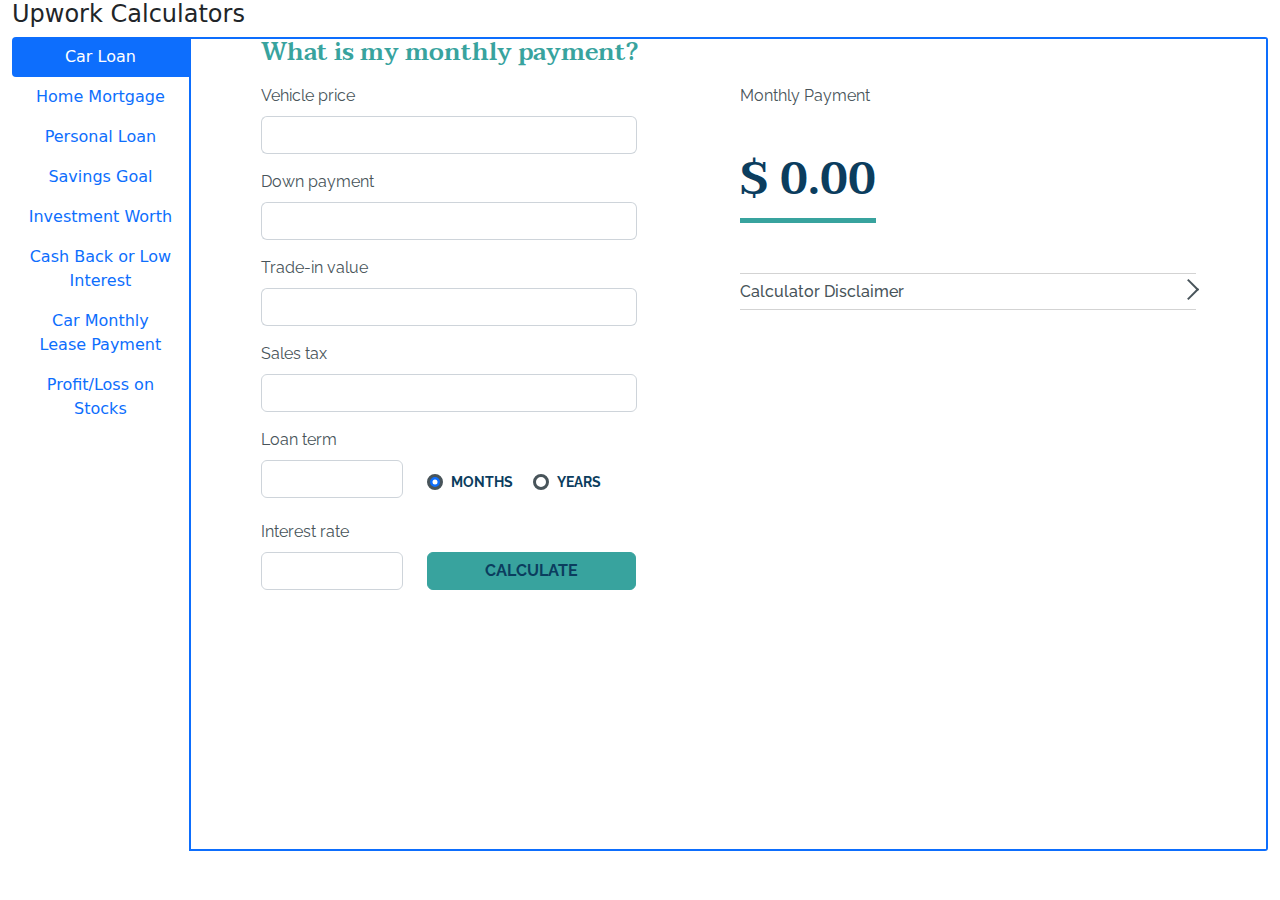
==== commit 1b71de98: "Index Updated for 3rd Batch" ====
--- a/index.html
+++ b/index.html
@@ -45,6 +45,14 @@
                         data-bs-target="#calc-content-cash-back-low-interest" type="button" role="tab"
                         aria-controls="calc-content-cash-back-low-interest" aria-selected="false"
                         style="border-radius: 0.25rem 0rem 0rem 0.25rem;">Cash Back or Low Interest</button>
+                    <button class="nav-link" id="calc-tab-car-lease-payment" data-bs-toggle="pill"
+                        data-bs-target="#calc-content-car-lease-payment" type="button" role="tab"
+                        aria-controls="calc-content-car-lease-payment" aria-selected="false"
+                        style="border-radius: 0.25rem 0rem 0rem 0.25rem;">Car Monthly Lease Payment</button>
+                    <button class="nav-link" id="calc-tab-stock-profit-loss" data-bs-toggle="pill"
+                        data-bs-target="#calc-content-stock-profit-loss" type="button" role="tab"
+                        aria-controls="calc-content-stock-profit-loss" aria-selected="false"
+                        style="border-radius: 0.25rem 0rem 0rem 0.25rem;">Profit/Loss on Stocks</button>
                 </div>
                 <div class="tab-content" id="v-pills-tabContent"
                     style="border: 2px solid #0d6efd; border-radius: 0px 3px 3px 0px;">
@@ -72,6 +80,14 @@
                         aria-labelledby="calc-tab-cash-back-low-interest" style="width: 84vw; height: 90vh;">
                         <iframe src="cash-back-low-interest.html" style="width: 100%; height:100%;"></iframe>
                     </div>
+                    <div class="tab-pane fade" id="calc-content-car-lease-payment" role="tabpanel"
+                        aria-labelledby="calc-tab-car-lease-payment" style="width: 84vw; height: 90vh;">
+                        <iframe src="car-lease-payment.html" style="width: 100%; height:100%;"></iframe>
+                    </div>
+                    <div class="tab-pane fade" id="calc-content-stock-profit-loss" role="tabpanel"
+                        aria-labelledby="calc-tab-stock-profit-loss" style="width: 84vw; height: 90vh;">
+                        <iframe src="stock-profit-loss.html" style="width: 100%; height:100%;"></iframe>
+                    </div>
                 </div>
             </div>
         </div>
